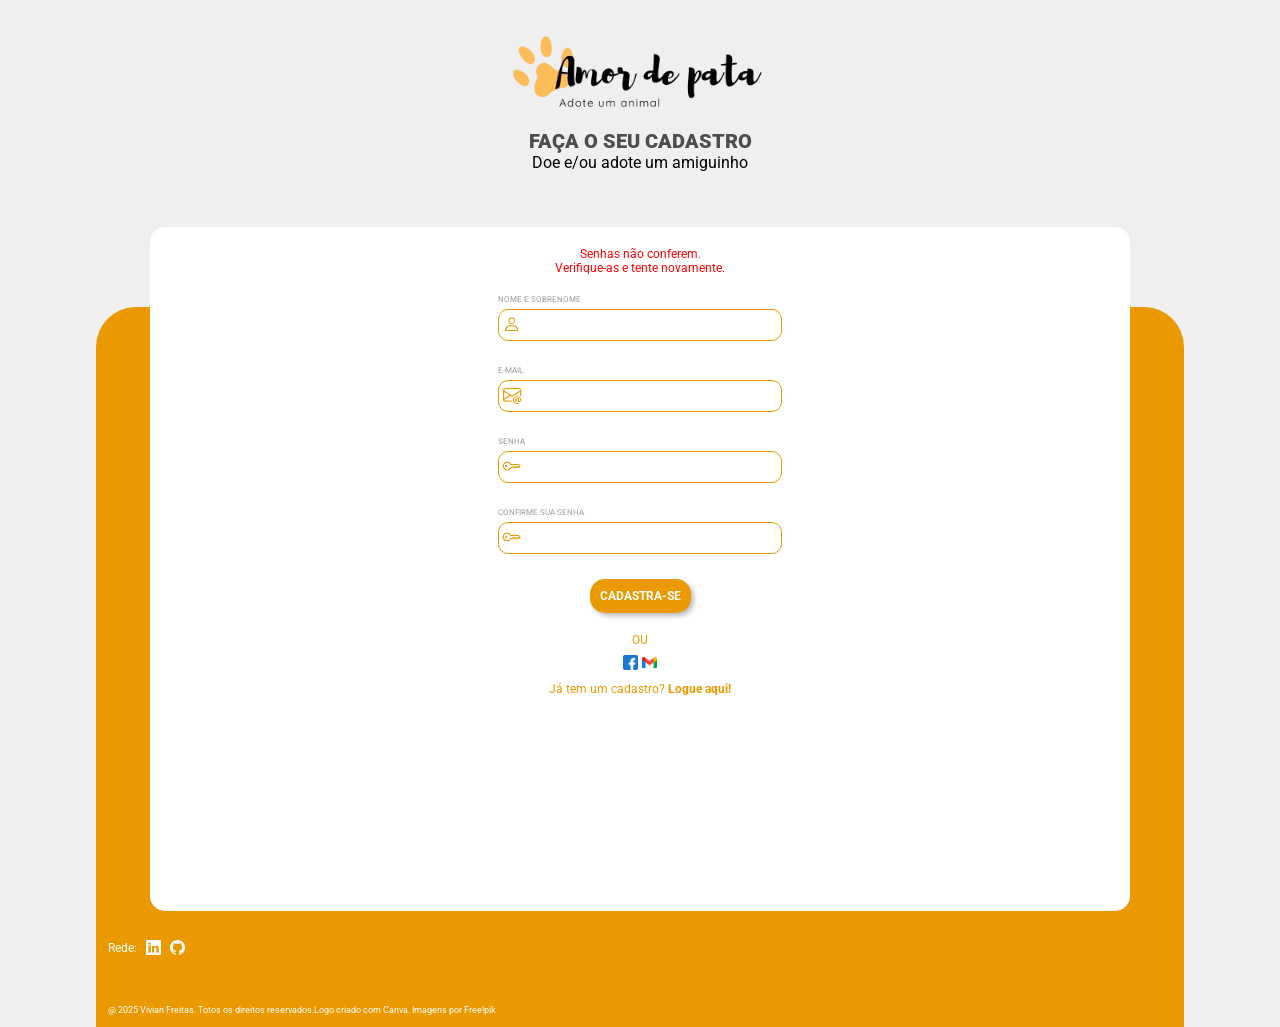
==== cadastro/index.html @ 4ffb5a9e "front" ====
<!DOCTYPE html>
<html lang="en">
<head>
    <meta charset="UTF-8">
    <meta name="viewport" content="width=device-width, initial-scale=1.0">
    <link rel="stylesheet" href="style.css">
    <link rel="stylesheet" href="https://cdn.jsdelivr.net/npm/bootstrap-icons@1.10.5/font/bootstrap-icons.css">    <title>Amor de Pata</title>
</head>
<body>
    <header>
        <div id="titulo-login-cadastro">
            <img id="img-titulo" src="/imgs/LogoTeste.png" alt="">
            <h1 id="titulo"> FAÇA O SEU CADASTRO </h1>
            <p id="description-titulo"> Doe e/ou adote um amiguinho</p>
        </div>
    </header>
    <main>
        <div id="laranja">
            <div id="form-login-cadastro">
                <article aria-label="form-cadastro" id="form-article">
                <p class="erro-senha"> Senhas não conferem.</p>
                <p class="erro-senha">Verifique-as e tente novamente.</p>

                <form action="" id="form">

                    <label for="id-name" class="label-form">
                        NOME E SOBRENOME
                        <span><i class="bi bi-person"></i></span><input type="text" name="" id="id-name" class="input-style">
                    </label>

                     <label for="id-email" class="label-form">
                        E-MAIL
                        <span><i class="bi bi-envelope-at"></i></span><input type="email" name="" id="id-email" class="input-style">
                    </label>

                    <label for="id-senha" class="label-form">
                        SENHA
                        <span><i class="bi bi-key"></i></i></span><input type="email" name="" id="id-senha" class="input-style">
                    </label>

                    <label for="id-senha" class="label-form">
                        CONFIRME SUA SENHA
                        <span><i class="bi bi-key"></i></span><input type="email" name="" id="id-senha" class="input-style">
                    </label>
                    
                    <div id="button-send">
                        <button> CADASTRA-SE </button>
                    </div>
                </form>
                </article>
                <div id="final-form">
                    <p>OU</p>
                    <div>
                        <a href=""><img class="auth-redes-img" src="/imgs/facebook.png" alt="" srcset=""></a>
                        <a href=""><img class="auth-redes-img"  src="/imgs/gmail.png" alt="" srcset=""></a>
                    </div>
                    <p> Já tem um cadastro? <span><a href="" id="logar-link"> Logue aqui!</a></span></p>
                </div>
            </div>
            <footer>
                <div id="redesSociais">
                <p>Rede: </p>
                <a href="http://" target="_blank" rel="noopener noreferrer"><i class="bi bi-linkedin" aria-label="Acessa meu linkedin"></i></a>
                <a href="http://" target="_blank" rel="noopener noreferrer"><i class="bi bi-github" aria-label="Acessa meu github"></i></a>
                </div>
                <div id="final-footer-p"> <p >@ 2025 Vivian Freitas. Totos os direitos reservados.Logo criado com Canva. Imagens por Free!pik</p></div>
            </footer>
        </div>
    </main>

</body>
</html>
---- cadastro/style.css ----
@import url('https://fonts.googleapis.com/css2?family=Roboto:ital,wght@0,100..900;1,100..900&display=swap');
*{
    box-sizing: border-box;
    margin: 0;
    font-family: "Roboto", sans-serif;
    padding: 0;
    
}
body {
    background-color: #efefef;
    display: flex;
    flex-direction: column;
    /* Usado para a resposividade */
    /* min-height: 100vh;
    overflow: hidden;  */
}

header{
    display: flex;
    flex-direction: column;
    align-items: center;
}
#titulo-login-cadastro{
    display: flex;
    flex-direction: column;
    align-items: center;
    padding: 35px;
    margin-bottom: 100px;
    /* margin-top: 35px; */
}
#titulo{
    color: #4D4D4D;
    font-weight: 900;
    font-size: 20px;
    /* margin-top: 25PX;
    margin-bottom: 12px; */
}
#img-titulo{
    padding-bottom: 20px;
    width: 80%;
    height: auto;
    object-fit: cover;
}
/* ===================== */

/* O container cinza */
main {
    display: flex;
    justify-content: center;
    align-items: stretch; 
    /* Usado para a resposividade */
    /* flex: 1;  */
}

#laranja {
    border-top-left-radius: 40px;
    border-top-right-radius: 40px;
    background-color: #EA9901;
    width: 85%;
    /* Quando voltar a usar as coisas do body e main comentadas, colocar isso para 100% */
    min-height: 80vh; 
    display: flex;
    flex-direction: column; 
    justify-content: flex-end;
    align-items: center;
    position: relative;
}


/* ========================== FORMULÁRIO ==============  */
#form-login-cadastro{
    border-radius: 15px;
    position: absolute;
    top: -80px;
    height: 95%;
    width: 90%;
    background-color: white;
}


form{
    margin-top: 20px;
    display: flex;
    flex-direction: column;
    gap: 25px;
}
#form-article{
    display: flex;
    flex-direction: column;
    align-items: center;
    padding: 20px;
}
#form-login-cadastro p{
    color: red;
    font-size: 12px;
}
.label-form{
    color: #9A9A9A;
    font-size: 8px;
    position: relative;
}
.input-style{
    color: #555555;
    border: 1px solid #EA9901; 
    width: 100%;
    padding: 8px  8px 8px 30px ;
    font-size: 12px;
    border-radius: 10px;
    margin-top: 5px;
    /* Muito útil para animação suave. 
    O ease faz ela começar e terminar. */
    transition: box-shadow 0.3s ease, border-color 0.3s ease;
}
.input-style:focus{
    color: #555555;
    outline: none;
    border-color: #ffcf82;
    box-shadow: 3px 3px 5px rgb(188, 188, 188);
}
.bi-person, 
.bi-envelope-at, 
.bi-key{
    position: absolute;
    top: 19px;
    left: 5px;
    color: #EA9901;
    font-size: 18px;
}
#form-login-cadastro button{
    padding: 10px;
    border-radius: 15px;
    font-size: 12px;
    border: none;
    background-color: #EA9901;
    color: white;
    font-weight: 700;
    box-shadow: 3px 3px 5px rgb(188, 188, 188);
}

#button-send{
    display: flex;
    justify-content: center;
}
#final-form{
    display: flex;
    flex-direction: column;
    align-items: center;
    gap: 8px;
}
#final-form p{
    color: #EA9901;
}
#logar-link{
    color: #EA9901;
    font-weight: 700;
    text-decoration: none;
}
.auth-redes-img{
    width: 15px;
}
/* ========================== FOOTER ==================*/
footer{
width: 100%;
    height: 100px;
    padding-top: 12px;
    padding-left: 12px;
    padding-bottom: 12px;
    display: flex;
    flex-direction: column;

}
#redesSociais{
    display: flex;
    width: 100%;
    height: 20px;
    align-items: center;
    gap: 9px;
}
footer p{
    color: white;
    font-size: 12px;
}
.bi-linkedin{
    color: white;
    font-size: 15px;
}
.bi-github{
    color: white;
    font-size: 15px;
}
#final-footer-p{
    display: flex;
    height: 100%;
    align-items: flex-end;
}
#final-footer-p p{
    font-size: 9px;
    text-align: center;
}
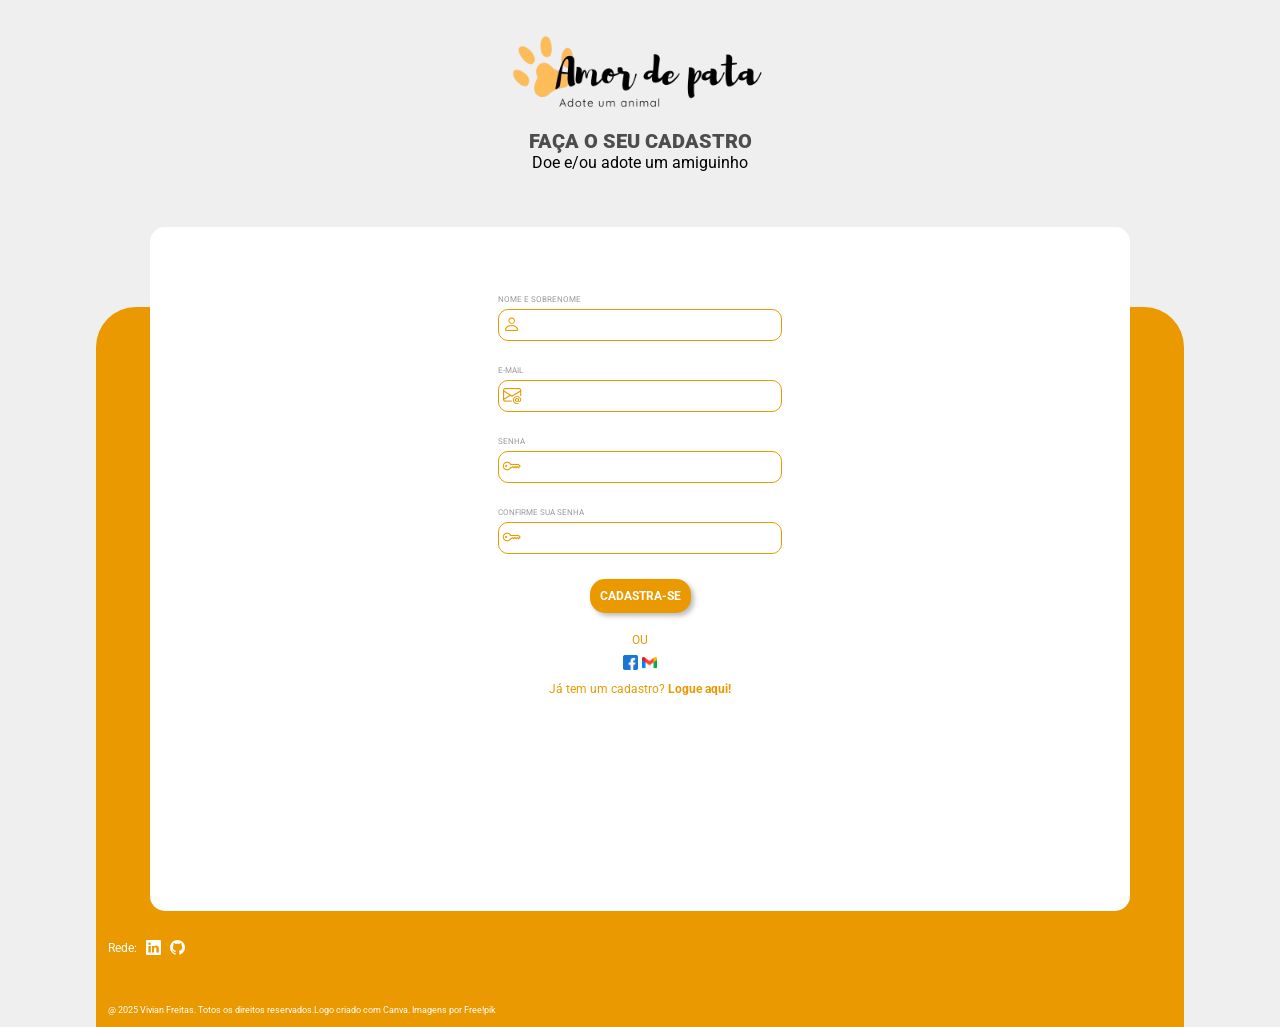
==== commit 6c10468d: "front" ====
--- a/cadastro/index.html
+++ b/cadastro/index.html
@@ -4,7 +4,9 @@
     <meta charset="UTF-8">
     <meta name="viewport" content="width=device-width, initial-scale=1.0">
     <link rel="stylesheet" href="style.css">
-    <link rel="stylesheet" href="https://cdn.jsdelivr.net/npm/bootstrap-icons@1.10.5/font/bootstrap-icons.css">    <title>Amor de Pata</title>
+    <link rel="stylesheet" href="https://cdn.jsdelivr.net/npm/bootstrap-icons@1.10.5/font/bootstrap-icons.css">    
+    <link rel="stylesheet" href="https://cdnjs.cloudflare.com/ajax/libs/animate.css/4.1.1/animate.min.css">
+    <title>Amor de Pata</title>
 </head>
 <body>
     <header>
@@ -14,14 +16,13 @@
             <p id="description-titulo"> Doe e/ou adote um amiguinho</p>
         </div>
     </header>
+    
     <main>
         <div id="laranja">
             <div id="form-login-cadastro">
                 <article aria-label="form-cadastro" id="form-article">
-                <p class="erro-senha"> Senhas não conferem.</p>
-                <p class="erro-senha">Verifique-as e tente novamente.</p>
-
-                <form action="" id="form">
+                <p id="erro-senha-email"> Senhas não conferem. <br>Verifique-as e tente novamente.</p>
+                <form action="" id="form" autocomplete="true">
 
                     <label for="id-name" class="label-form">
                         NOME E SOBRENOME
@@ -30,21 +31,21 @@
 
                      <label for="id-email" class="label-form">
                         E-MAIL
-                        <span><i class="bi bi-envelope-at"></i></span><input type="email" name="" id="id-email" class="input-style">
+                        <span><i id="teste" class="bi bi-envelope-at"></i></span><input type="email" name="" id="id-email" class="input-style">
                     </label>
 
                     <label for="id-senha" class="label-form">
                         SENHA
-                        <span><i class="bi bi-key"></i></i></span><input type="email" name="" id="id-senha" class="input-style">
+                        <span><i class="bi bi-key" id="icon-senha1"></i></i></span><input type="password" name="" id="id-senha-principal" class="input-style">
                     </label>
 
                     <label for="id-senha" class="label-form">
                         CONFIRME SUA SENHA
-                        <span><i class="bi bi-key"></i></span><input type="email" name="" id="id-senha" class="input-style">
+                        <span><i class="bi bi-key" id="icon-senha2"></i></span><input type="password" name="" id="id-senha-confirmada" class="input-style">
                     </label>
                     
                     <div id="button-send">
-                        <button> CADASTRA-SE </button>
+                        <button id="bnt-form" > CADASTRA-SE </button>
                     </div>
                 </form>
                 </article>
@@ -54,19 +55,19 @@
                         <a href=""><img class="auth-redes-img" src="/imgs/facebook.png" alt="" srcset=""></a>
                         <a href=""><img class="auth-redes-img"  src="/imgs/gmail.png" alt="" srcset=""></a>
                     </div>
-                    <p> Já tem um cadastro? <span><a href="" id="logar-link"> Logue aqui!</a></span></p>
+                    <p> Já tem um cadastro? <span><a href="/login/index.html" id="logar-link"> Logue aqui!</a></span></p>
                 </div>
             </div>
             <footer>
                 <div id="redesSociais">
                 <p>Rede: </p>
-                <a href="http://" target="_blank" rel="noopener noreferrer"><i class="bi bi-linkedin" aria-label="Acessa meu linkedin"></i></a>
-                <a href="http://" target="_blank" rel="noopener noreferrer"><i class="bi bi-github" aria-label="Acessa meu github"></i></a>
+                <a href="http://www.linkedin.com/in/vivianfreitas" target="_blank" rel="noopener noreferrer"><i class="bi bi-linkedin" aria-label="Acessa meu linkedin"></i></a>
+                <a href="https://github.com/vivfreitas" target="_blank" rel="noopener noreferrer"><i class="bi bi-github" aria-label="Acessa meu github"></i></a>
                 </div>
                 <div id="final-footer-p"> <p >@ 2025 Vivian Freitas. Totos os direitos reservados.Logo criado com Canva. Imagens por Free!pik</p></div>
             </footer>
         </div>
     </main>
-
+    <script src="script.js"></script>
 </body>
 </html>
--- a/cadastro/style.css
+++ b/cadastro/style.css
@@ -6,6 +6,7 @@
     padding: 0;
     
 }
+
 body {
     background-color: #efefef;
     display: flex;
@@ -43,7 +44,7 @@
 }
 /* ===================== */
 
-/* O container cinza */
+/* ============= CONTAINER */
 main {
     display: flex;
     justify-content: center;
@@ -90,9 +91,11 @@
     align-items: center;
     padding: 20px;
 }
-#form-login-cadastro p{
+#erro-senha-email{
     color: red;
     font-size: 12px;
+    text-align: center;
+    visibility: hidden;
 }
 .label-form{
     color: #9A9A9A;
@@ -117,6 +120,7 @@
     border-color: #ffcf82;
     box-shadow: 3px 3px 5px rgb(188, 188, 188);
 }
+
 .bi-person, 
 .bi-envelope-at, 
 .bi-key{
@@ -125,8 +129,9 @@
     left: 5px;
     color: #EA9901;
     font-size: 18px;
-}
-#form-login-cadastro button{
+    z-index: 10;
+}
+#bnt-form{
     padding: 10px;
     border-radius: 15px;
     font-size: 12px;
@@ -148,6 +153,7 @@
     gap: 8px;
 }
 #final-form p{
+    font-size: 12px;
     color: #EA9901;
 }
 #logar-link{
@@ -158,6 +164,7 @@
 .auth-redes-img{
     width: 15px;
 }
+
 /* ========================== FOOTER ==================*/
 footer{
 width: 100%;
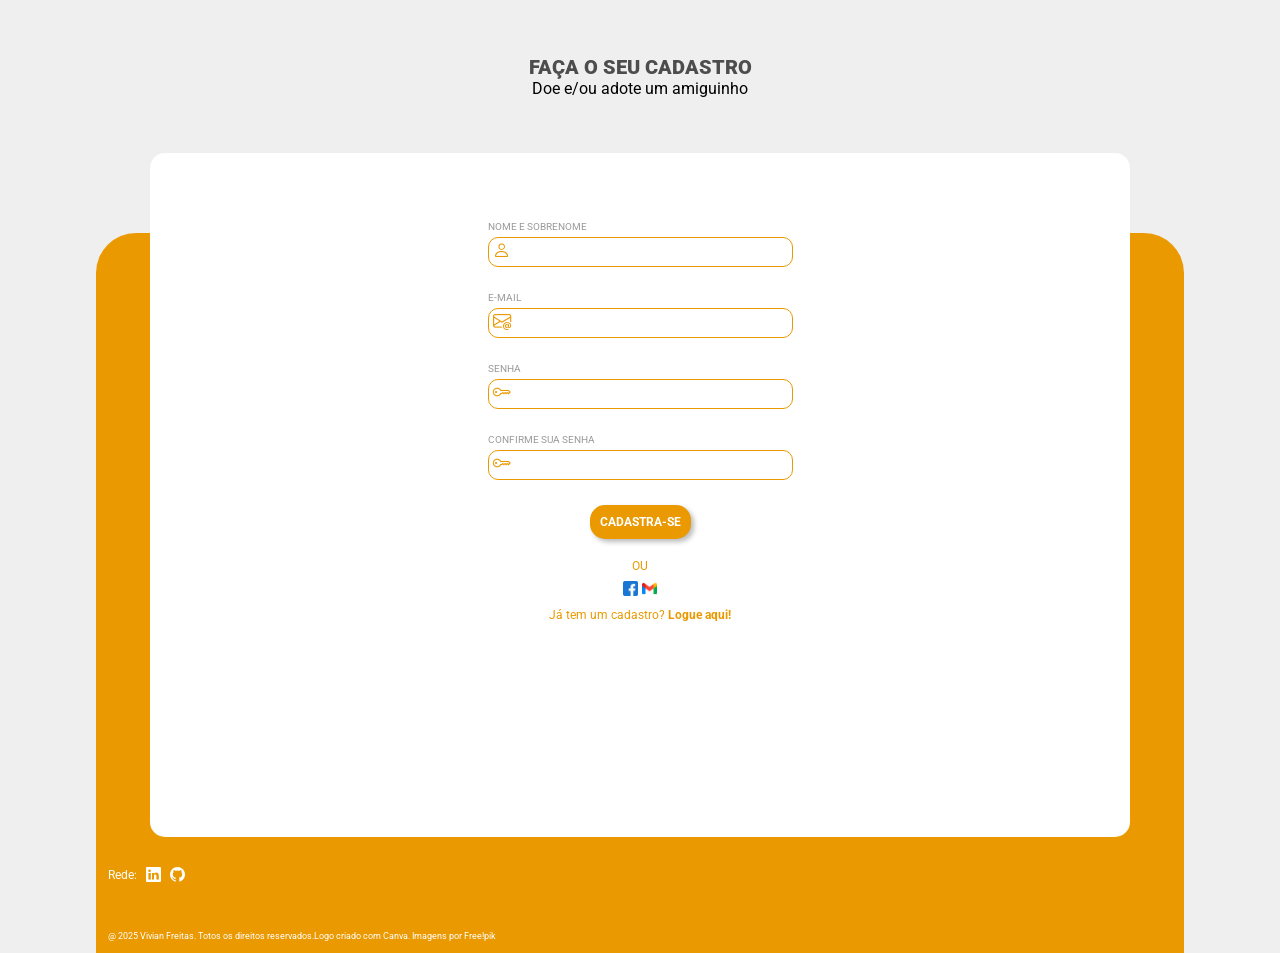
==== commit 8f837e0d: "ajustes nas pastas do front e start na tela de login" ====
--- a/cadastro/index.html
+++ b/cadastro/index.html
@@ -18,8 +18,8 @@
     </header>
     
     <main>
-        <div id="laranja">
-            <div id="form-login-cadastro">
+        <div class="painel-laranja">
+            <div class="form-login">
                 <article aria-label="form-cadastro" id="form-article">
                 <p id="erro-senha-email"> Senhas não conferem. <br>Verifique-as e tente novamente.</p>
                 <form action="" id="form" autocomplete="true">
@@ -45,7 +45,7 @@
                     </label>
                     
                     <div id="button-send">
-                        <button id="bnt-form" > CADASTRA-SE </button>
+                        <button class="bnt-form-cadastro" id="bnt-form"> CADASTRA-SE </button>
                     </div>
                 </form>
                 </article>
@@ -55,7 +55,7 @@
                         <a href=""><img class="auth-redes-img" src="/imgs/facebook.png" alt="" srcset=""></a>
                         <a href=""><img class="auth-redes-img"  src="/imgs/gmail.png" alt="" srcset=""></a>
                     </div>
-                    <p> Já tem um cadastro? <span><a href="/login/index.html" id="logar-link"> Logue aqui!</a></span></p>
+                    <p> Já tem um cadastro? <span><a href="/login/index.html" id="logar-cadastro"> Logue aqui!</a></span></p>
                 </div>
             </div>
             <footer>
@@ -68,6 +68,6 @@
             </footer>
         </div>
     </main>
-    <script src="script.js"></script>
+    <script src="/script.js"></script>
 </body>
 </html>
--- a/cadastro/style.css
+++ b/cadastro/style.css
@@ -53,7 +53,8 @@
     /* flex: 1;  */
 }
 
-#laranja {
+/* index cadastro */
+.painel-laranja {
     border-top-left-radius: 40px;
     border-top-right-radius: 40px;
     background-color: #EA9901;
@@ -66,10 +67,13 @@
     align-items: center;
     position: relative;
 }
-
+/* index login */
+.laranja-login{
+    min-height: 65vh;
+}
 
 /* ========================== FORMULÁRIO ==============  */
-#form-login-cadastro{
+.form-login{
     border-radius: 15px;
     position: absolute;
     top: -80px;
@@ -78,7 +82,6 @@
     background-color: white;
 }
 
-
 form{
     margin-top: 20px;
     display: flex;
@@ -97,16 +100,17 @@
     text-align: center;
     visibility: hidden;
 }
+
 .label-form{
     color: #9A9A9A;
-    font-size: 8px;
+    font-size: 10px;
     position: relative;
 }
 .input-style{
     color: #555555;
     border: 1px solid #EA9901; 
     width: 100%;
-    padding: 8px  8px 8px 30px ;
+    padding: 8px  8px 6px 30px ;
     font-size: 12px;
     border-radius: 10px;
     margin-top: 5px;
@@ -131,7 +135,8 @@
     font-size: 18px;
     z-index: 10;
 }
-#bnt-form{
+/* BTN CADASTRO */
+.bnt-form-cadastro{
     padding: 10px;
     border-radius: 15px;
     font-size: 12px;
@@ -141,6 +146,10 @@
     font-weight: 700;
     box-shadow: 3px 3px 5px rgb(188, 188, 188);
 }
+/* BTN LOGIN */
+.bnt-form-login{
+    width: 150px;
+}
 
 #button-send{
     display: flex;
@@ -156,7 +165,7 @@
     font-size: 12px;
     color: #EA9901;
 }
-#logar-link{
+#logar-cadastro{
     color: #EA9901;
     font-weight: 700;
     text-decoration: none;
